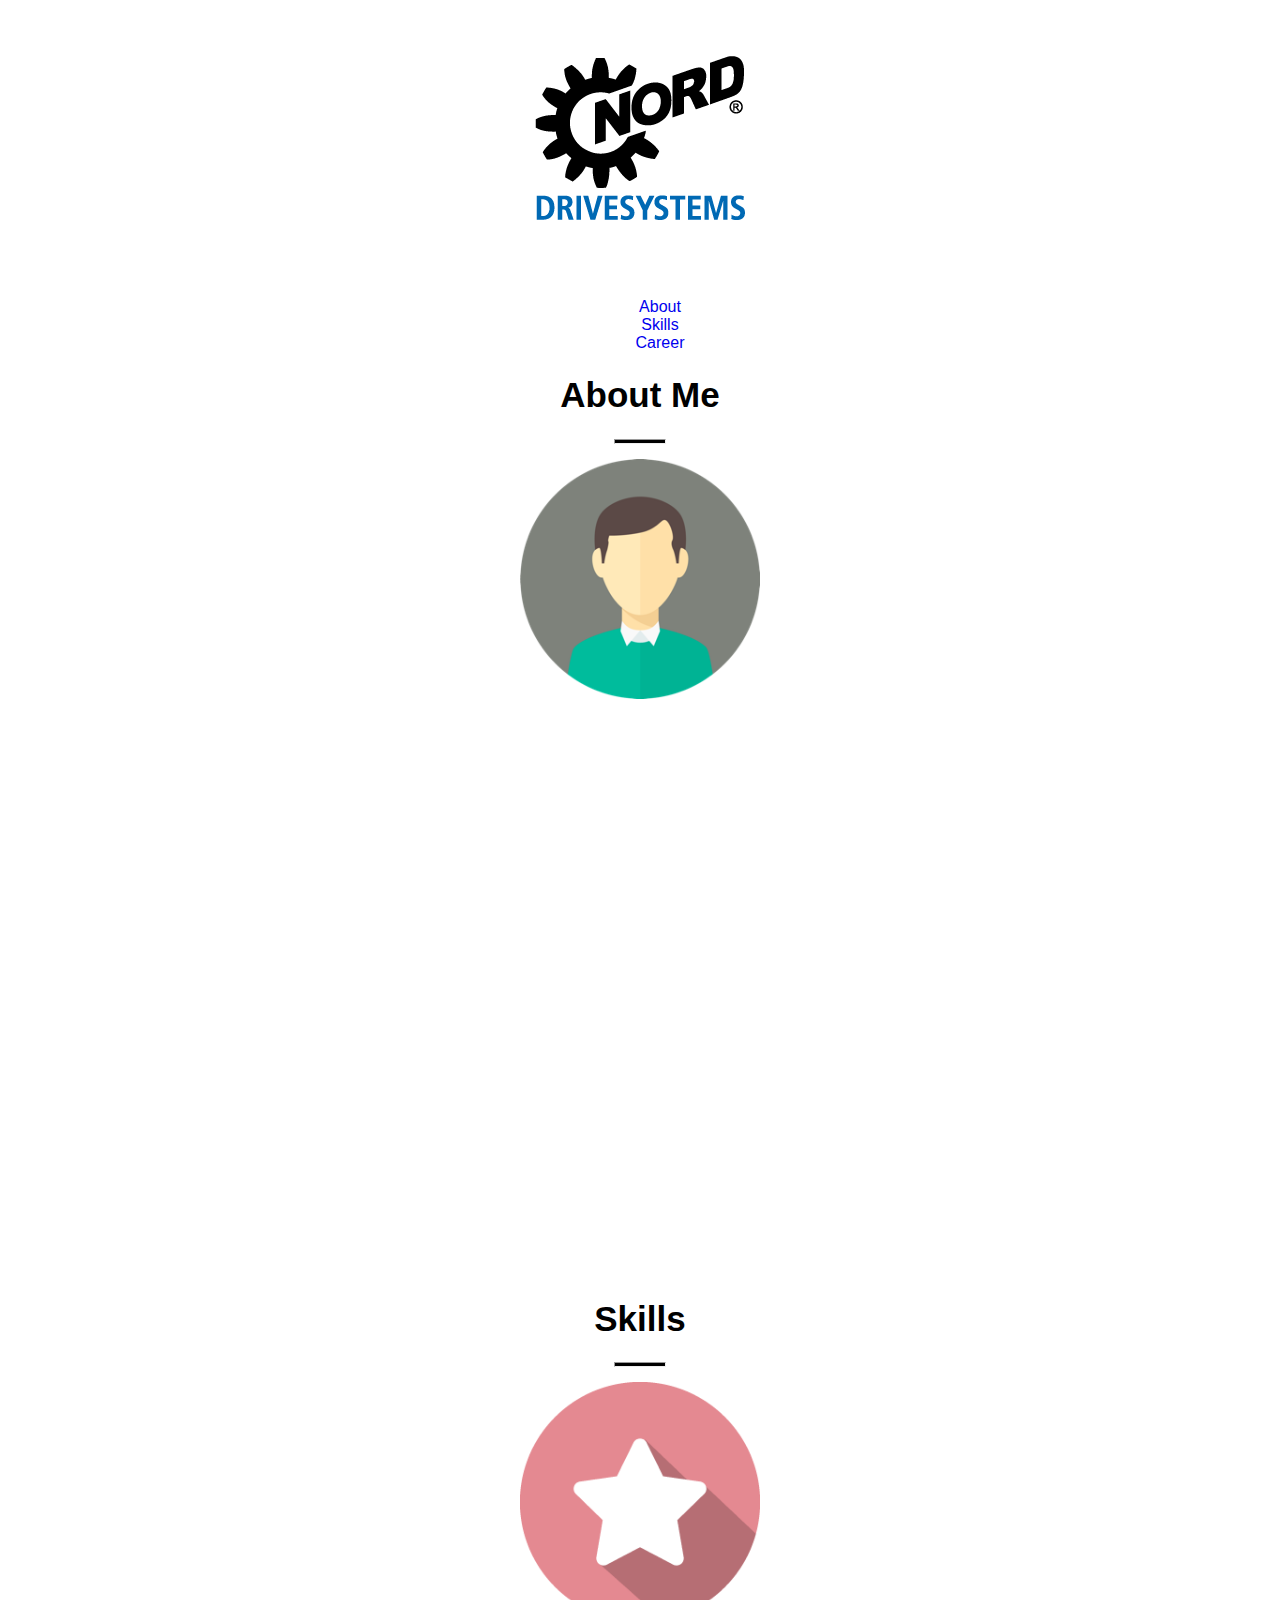
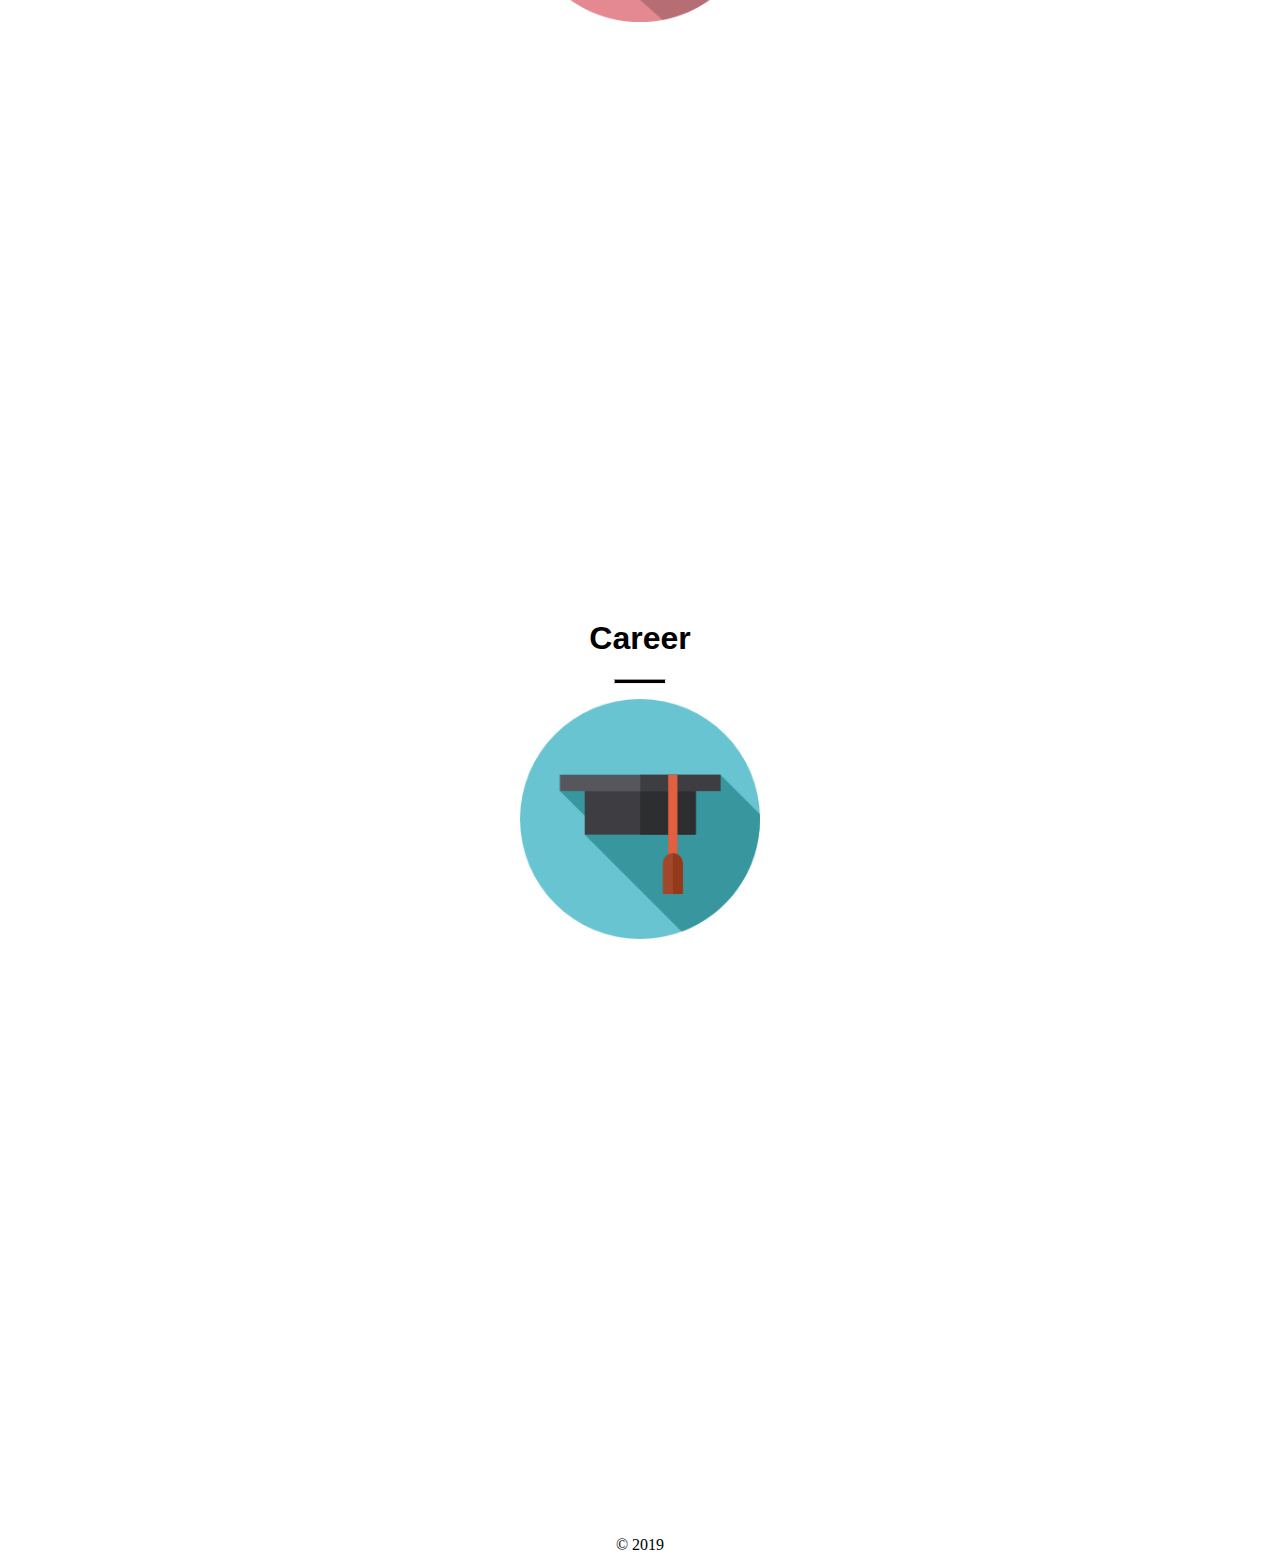
==== vCard/index.html @ 9eccf23a "Add vCard page" ====
<!DOCTYPE HTML>
<html>
    <head>
        <meta charset="UTF-8">
        <meta name="viewpoint" content="width=device-width, initial-scale=1">
        <link rel="stylesheet" type="text/css" href="assets/css/style.css">

        <Title>VCard | Meine Website</Title>

        <meta http-equiv="refresh" content="30">
    </head>
    <body>
        <header>
            <div class="logo">
                <a href="#"><img src="assets/pictures/logo.png" alt="Logo"></a>
            </div>
            <nav>
                <ul>
                    <a href="#about"><li>About</li></a>
                    <a href="#skills"><li>Skills</li></a>
                    <a href="#career"><li>Career</li></a>
                </ul>
            </nav>
        </header>

        <section id="about">
            <h1>About Me</h1>
            <hr>
            <img src="assets/pictures/avatar.png" alt="Avatar">
        </section>

        <section id="skills">
            <h1>Skills</h1>
            <hr>
            <img src="assets/pictures/star.png" alt="Star">
        </section>

        <section id="career">
            <h1>Career</h1>
            <hr>
            <img src="assets/pictures/education.png" alt="Education">
        </section>

        <footer>
            <p>&copy; 2019</p>
        </footer>
    </body>
</html>
---- vCard/assets/css/style.css ----
html, body {
    margin: 0;
    padding: 0;
    height: 100%;
    text-align: center;
}
section {
    min-height: 100%;
}
a {
    text-decoration: none;
}
li {
    list-style-type: none;
}
h1, a {
    font-family: Arial;
}
hr {
    width: 50px;
    height: 3px;
    background-color: black;
    margin: 0 auto 15px auto
}
section img {
    width: 240px
}


#about h1 {
    font-size: 35px;
}

#skills h1 {
    font-size: 35px;
}

#education h1 {
    font-size: 35px;
}
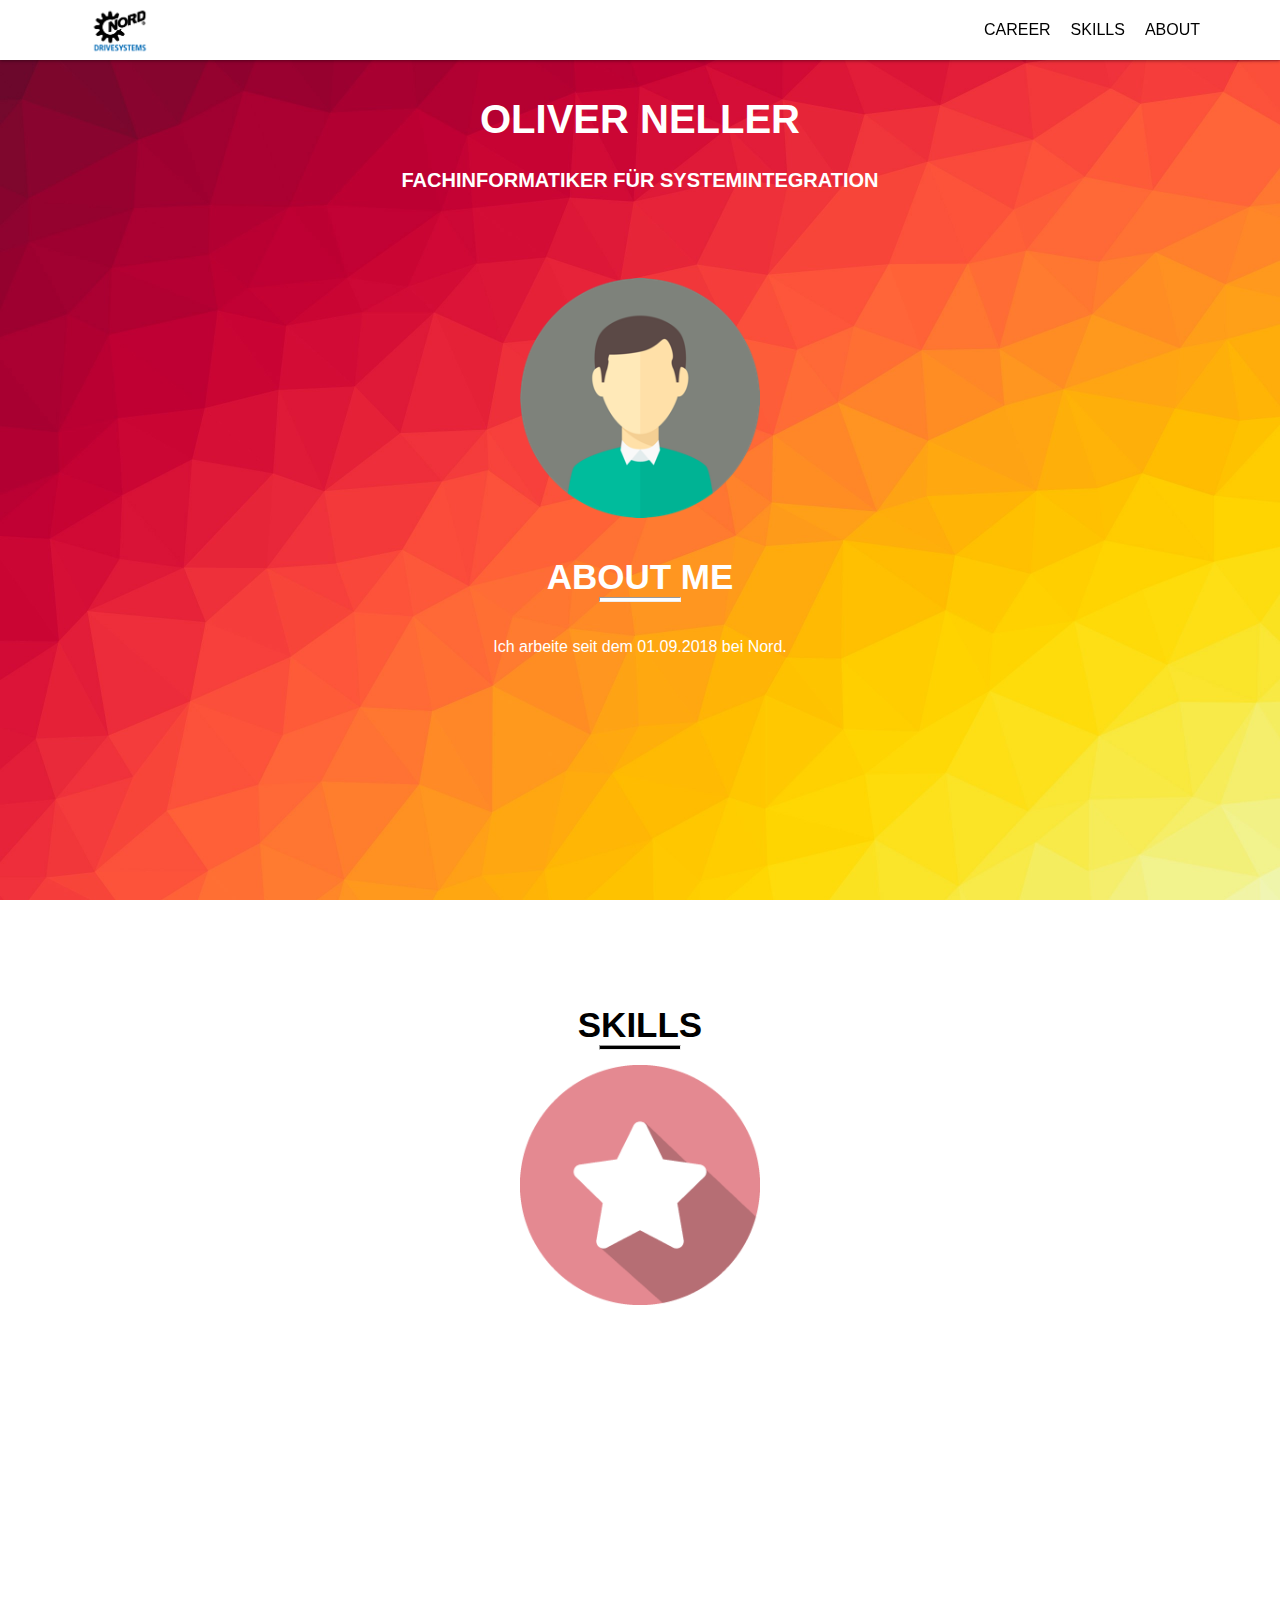
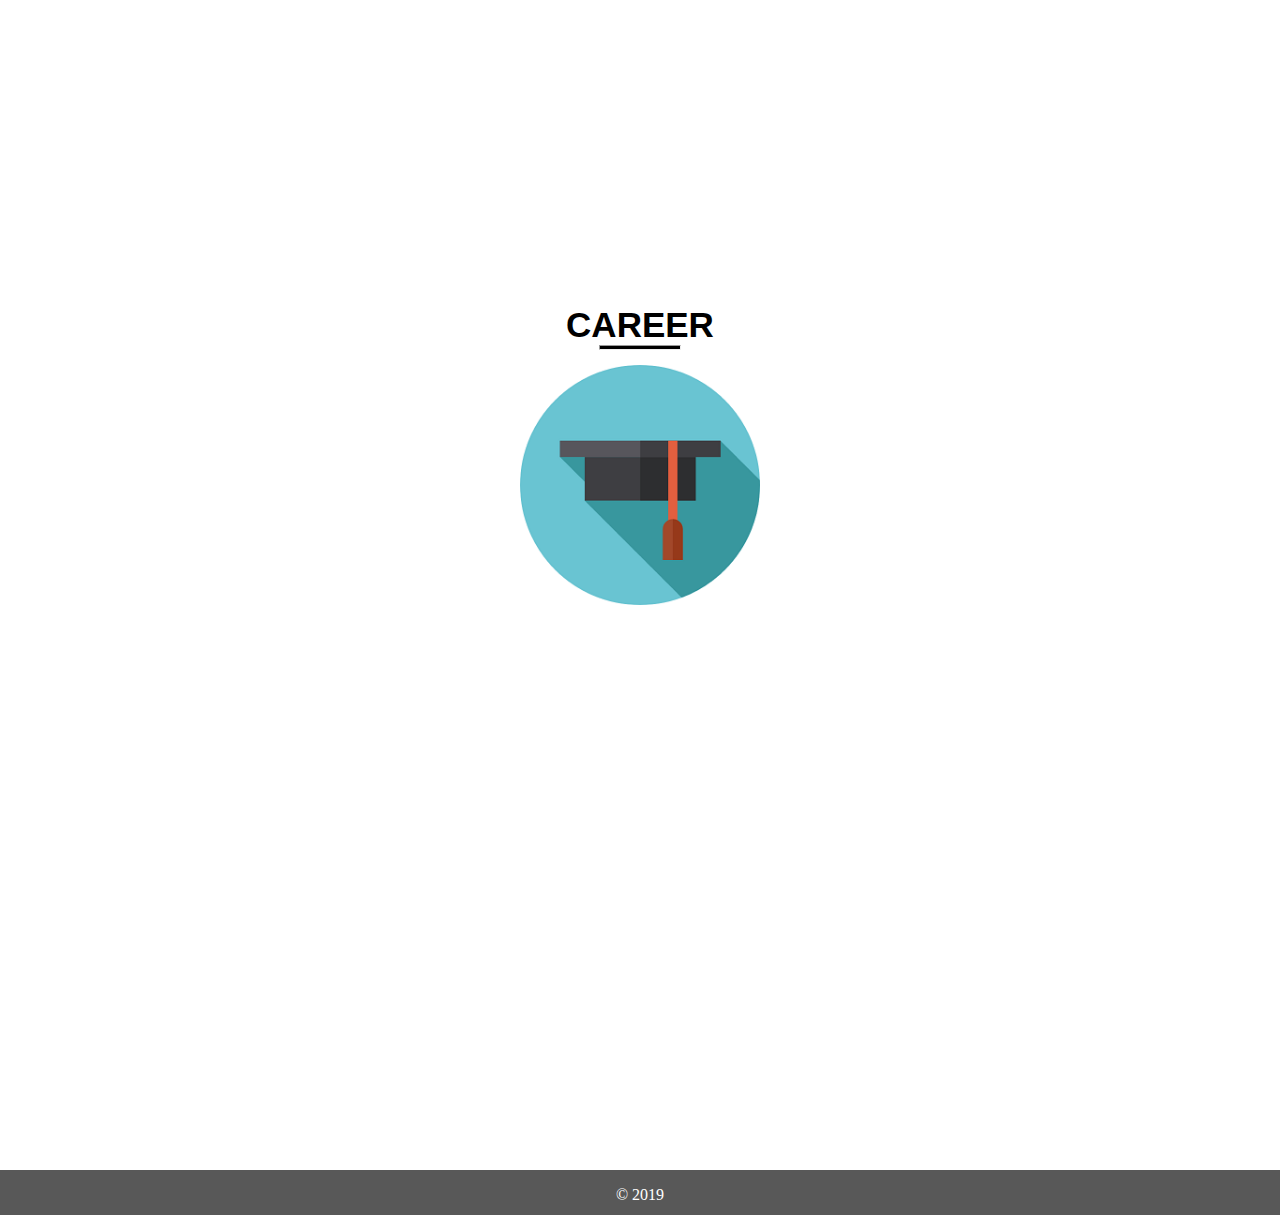
==== commit 8856786d: "create vCard 2.0 and add pictured to images folder" ====
--- a/vCard/index.html
+++ b/vCard/index.html
@@ -12,9 +12,9 @@
     <body>
         <header>
             <div class="logo">
-                <a href="#"><img src="assets/pictures/logo.png" alt="Logo"></a>
+                <img src="assets/pictures/logo.png" alt="Logo">
             </div>
-            <nav>
+            <nav class="main-nav">
                 <ul>
                     <a href="#about"><li>About</li></a>
                     <a href="#skills"><li>Skills</li></a>
@@ -24,19 +24,22 @@
         </header>
 
         <section id="about">
-            <h1>About Me</h1>
+            <h1>Oliver Neller</h1>
+            <h2>Fachinformatiker für Systemintegration</h2>
+            <img src="assets/pictures/avatar.png" alt="Avatar">
+            <h3>About Me</h3>
             <hr>
-            <img src="assets/pictures/avatar.png" alt="Avatar">
+            <p>Ich arbeite seit dem 01.09.2018 bei Nord.</p>
         </section>
 
         <section id="skills">
-            <h1>Skills</h1>
+            <h3>Skills</h3>
             <hr>
             <img src="assets/pictures/star.png" alt="Star">
         </section>
 
         <section id="career">
-            <h1>Career</h1>
+            <h3>Career</h3>
             <hr>
             <img src="assets/pictures/education.png" alt="Education">
         </section>
--- a/vCard/assets/css/style.css
+++ b/vCard/assets/css/style.css
@@ -1,3 +1,4 @@
+/*********** BASICS **************/
 html, body {
     margin: 0;
     padding: 0;
@@ -6,18 +7,20 @@
 }
 section {
     min-height: 100%;
+    overflow: auto;
 }
 a {
     text-decoration: none;
 }
-li {
+nav ul li {
     list-style-type: none;
 }
-h1, a {
+h1, h2, h3, a {
     font-family: Arial;
+    text-transform: uppercase;
 }
 hr {
-    width: 50px;
+    width: 80px;
     height: 3px;
     background-color: black;
     margin: 0 auto 15px auto
@@ -25,16 +28,112 @@
 section img {
     width: 240px
 }
+li, .logo, img, .button, .fa-bars {
+    transition: all 350ms;
+}
+
+/*********** Header **************/
+header {
+    top: 0;
+    position: fixed;
+    width: 100%;
+    height: 60px;
+    box-shadow: 0 1px 3px rgba(0, 0, 0, 0.4);
+    background-color: white;
+    z-index: 1;
+}
+.logo img {
+    margin: -3px 0 0 80px;
+    width: 80px;
+    float: left;
+}
+nav ul a li {
+    float: right;
+    color: black;
+    margin-top: 5px;
+    margin-right: 80px;
+    margin-left: -60px;
+}
+.main-nav ul a li:hover {
+    padding-top: 5px;
+    color: green;
+}
 
 
-#about h1 {
+/*********** ABOUT **************/
+#about {
+    background-image: url(../pictures/background.png);
+    padding-top: 70px;
+    margin-bottom: 0;
+    background-position: center center;
+    background-size: cover;
+    background-attachment: fixed;
+}
+#about h1{
+    color: white;
+    font-size: 40px;
+}
+#about h2 {
+    color: white;
+    font-size: 20px;
+    padding-bottom: 70px;
+}
+#about h3 {
     font-size: 35px;
+    margin-bottom: 0;
+    color: white;
+}
+#about hr {
+    background-color: white;
+}
+#about p {
+    padding-top: 20px;
+    color: white;
+    font-family: Arial;
 }
 
-#skills h1 {
+
+
+/*********** Skills **************/
+#skills {
+    background-position: center center;
+    background-size: cover;
+    background-attachment: fixed;
+}
+#skills h3 {
     font-size: 35px;
+    margin-bottom: 0;
 }
 
-#education h1 {
+
+
+
+/*********** Career **************/
+#career {
+    background-position: center center;
+    background-size: cover;
+    background-attachment: fixed;
+}
+#career h3 {
     font-size: 35px;
+    margin-bottom: 0;
+}
+
+
+
+
+
+
+
+/*********** Footer **************/
+footer {
+    background-color: #585858;
+    height: 45px;
+    width: 100%;
+    display: flex;
+    justify-content: center;
+}
+footer p {
+    text-align: center;
+    color: white;
 }